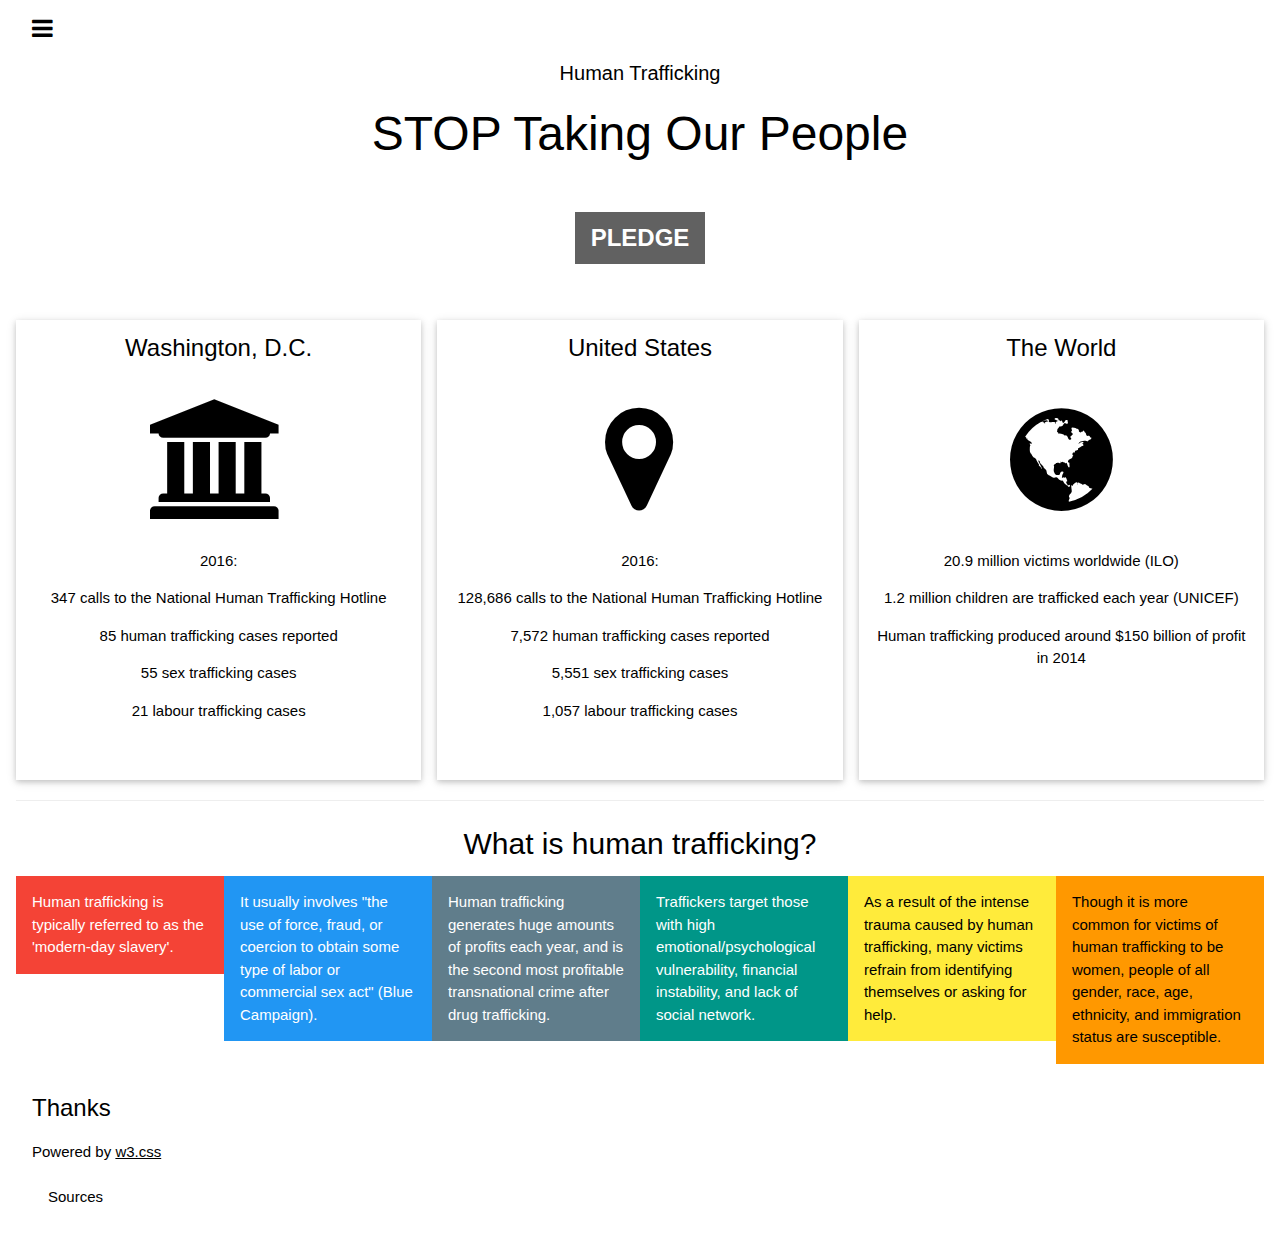
==== startbootstrap-modern-business-gh-pages/index.html @ b5eebe73 "Update index.html" ====
<!DOCTYPE html>
<html>
<title>S.T.O.P</title>
<meta charset="UTF-8">
<meta name="viewport" content="width=device-width, initial-scale=1">
<link rel="stylesheet" href="https://www.w3schools.com/w3css/4/w3.css">
<link rel="stylesheet" href="https://www.w3schools.com/lib/w3-theme-black.css">
<link rel="stylesheet" href="https://cdnjs.cloudflare.com/ajax/libs/font-awesome/4.3.0/css/font-awesome.min.css">
<body>

<!-- Side Navigation -->
<nav class="w3-sidebar w3-bar-block w3-card-2 w3-animate-left w3-center" style="display:none" id="mySidebar">
  <h1 class="w3-xxxlarge w3-text-theme">Side Navigation</h1>
  <button class="w3-bar-item w3-button" onclick="w3_close()">Close <i class="fa fa-remove"></i></button>
  <a href="#" class="w3-bar-item w3-button">Link 1</a>
  <a href="#" class="w3-bar-item w3-button">Link 2</a>
  <a href="#" class="w3-bar-item w3-button">Link 3</a>
  <a href="#" class="w3-bar-item w3-button">Link 4</a>
</nav>

<!-- Header -->
<header class="w3-container w3-theme w3-padding" id="myHeader">
  <i onclick="w3_open()" class="fa fa-bars w3-xlarge w3-button w3-theme"></i> 
  <div class="w3-center">
  <h4>Human Trafficking</h4>
  <h1 class="w3-xxxlarge w3-animate-bottom">STOP Taking Our People</h1>
      <div class="w3-padding-32">
      <button class="w3-btn w3-xlarge w3-dark-grey w3-hover-light-grey" onclick="document.getElementById('id01').style.display='block'" style="font-weight:900;">PLEDGE</button>
    </div>
  </div>
</header>

<!-- Modal -->
<div id="id01" class="w3-modal">
    <div class="w3-modal-content w3-card-4 w3-animate-top">
      <header class="w3-container w3-theme-l1"> 
        <span onclick="document.getElementById('id01').style.display='none'"
        class="w3-button w3-display-topright">×</span>
        <h4>Pledge to the cause!</h4>
      </header>
      <div class="w3-padding">
        <p>By clicking this button you pledge to be aware of, and an advocate for the issue of human trafficking in D.C. </p>
        <body>
    <script type="text/javascript">
    var clicks = 0;
    function onClick() {
        clicks += 1;
        document.getElementById("clicks").innerHTML = clicks;
    };
    </script>
    <button type="button" onClick="onClick()"><a>Pledge Your Awareness</button></a>
      </div>
      </div>
       <footer class="w3-container w3-theme-l1">
        <p style="text-align: center">Pledges: <a id="clicks">0</a></p>
      </footer>
    </div>
</div>

<div class="w3-row-padding w3-center w3-margin-top">
<div class="w3-third">
  <div class="w3-card-2 w3-container" style="min-height:460px">
  <h3>Washington, D.C.</h3><br>
  <i class="fa fa-institution w3-margin-bottom w3-text-theme" style="font-size:120px"></i>
  <p>2016:<p>
  <p>347 calls to the National Human Trafficking Hotline<p>
  <p>85 human trafficking cases reported<p>
  <p> 55 sex trafficking cases<p>
  <p> 21 labour trafficking cases<p>
  
  
</p>
  </div>
</div>

<div class="w3-third">
  <div class="w3-card-2 w3-container" style="min-height:460px">
  <h3>United States</h3><br>
  <i class="fa fa-map-marker w3-margin-bottom w3-text-theme" style="font-size:120px"></i>
  <p>2016:<p>
 <p>128,686 calls to the National Human Trafficking Hotline</p>
  <p>7,572 human trafficking cases reported</p>
  <p>5,551 sex trafficking cases</p>
  <p>1,057 labour trafficking cases<p>

  </div>
</div>

<div class="w3-third">
  <div class="w3-card-2 w3-container" style="min-height:460px">
  <h3>The World</h3><br>
  <i class="fa fa-globe w3-margin-bottom w3-text-theme" style="font-size:120px"></i>
  <p>20.9 million victims worldwide (ILO)</p>
  <p>1.2 million children are trafficked each year (UNICEF)<p>
  <p>Human trafficking produced around $150 billion of profit in 2014<p>
  
  </div>
</div>
</div>

<div class="w3-container">
<hr>
<div class="w3-center">
  <h2>What is human trafficking?</h2>
</div>

<div class="w3-row">
  <div class="w3-col w3-container m2 w3-red"><p>Human trafficking is typically referred to as the 'modern-day slavery'. </p></div>
  <div class="w3-col w3-container m2 w3-blue"><p>It usually involves "the use of force, fraud, or coercion to obtain some type of 
  labor or commercial sex act" (Blue Campaign).</p></div>
  <div class="w3-col w3-container m2 w3-blue-grey"><p>Human trafficking generates huge amounts of profits each year, and is the second most
  profitable transnational crime after drug trafficking.</p></div>
  <div class="w3-col w3-container m2 w3-teal"><p>Traffickers target those with high emotional/psychological vulnerability, financial instability,
  and lack of social network. </p></div>
  <div class="w3-col w3-container m2 w3-yellow"><p>As a result of the intense trauma caused by human trafficking, many victims refrain from identifying themselves or asking for help.</p></div>
  <div class="w3-col w3-container m2 w3-orange"><p>Though it is more common for victims of human trafficking to be women, people of all gender, race, age, ethnicity, and immigration status are susceptible.</p></div>
</div>
  
<!-- Footer -->
<footer class="w3-container w3-theme-dark w3-padding-16">
  <h3>Thanks</h3>
  <p>Powered by <a href="https://www.w3schools.com/w3css/default.asp" target="_blank">w3.css</a></p>
  <div style="position:relative;bottom:55px;" class="w3-tooltip w3-right">
    <span class="w3-text w3-theme-light w3-padding">Go To Top</span>    
    <a class="w3-text-white" href="#myHeader"><span class="w3-xlarge">
    <i class="fa fa-chevron-circle-up"></i></span></a>
  </div>
  <a href="https://stoptakingourpeople.github.io/stop/startbootstrap-modern-business-gh-pages/index.html" class="w3-btn w3-theme-light" target="_blank">Sources</a>
</footer>
  
  <!--Side Navigation-->
<script>
  function w3_open() {
    var x = document.getElementById("mySidebar");
    x.style.width = "100%";
    x.style.fontSize = "40px";
    x.style.paddingTop = "10%";
    x.style.display = "block";
}
function w3_close() {
    document.getElementById("mySidebar").style.display = "none";
}
  </script>


</body>
</html>
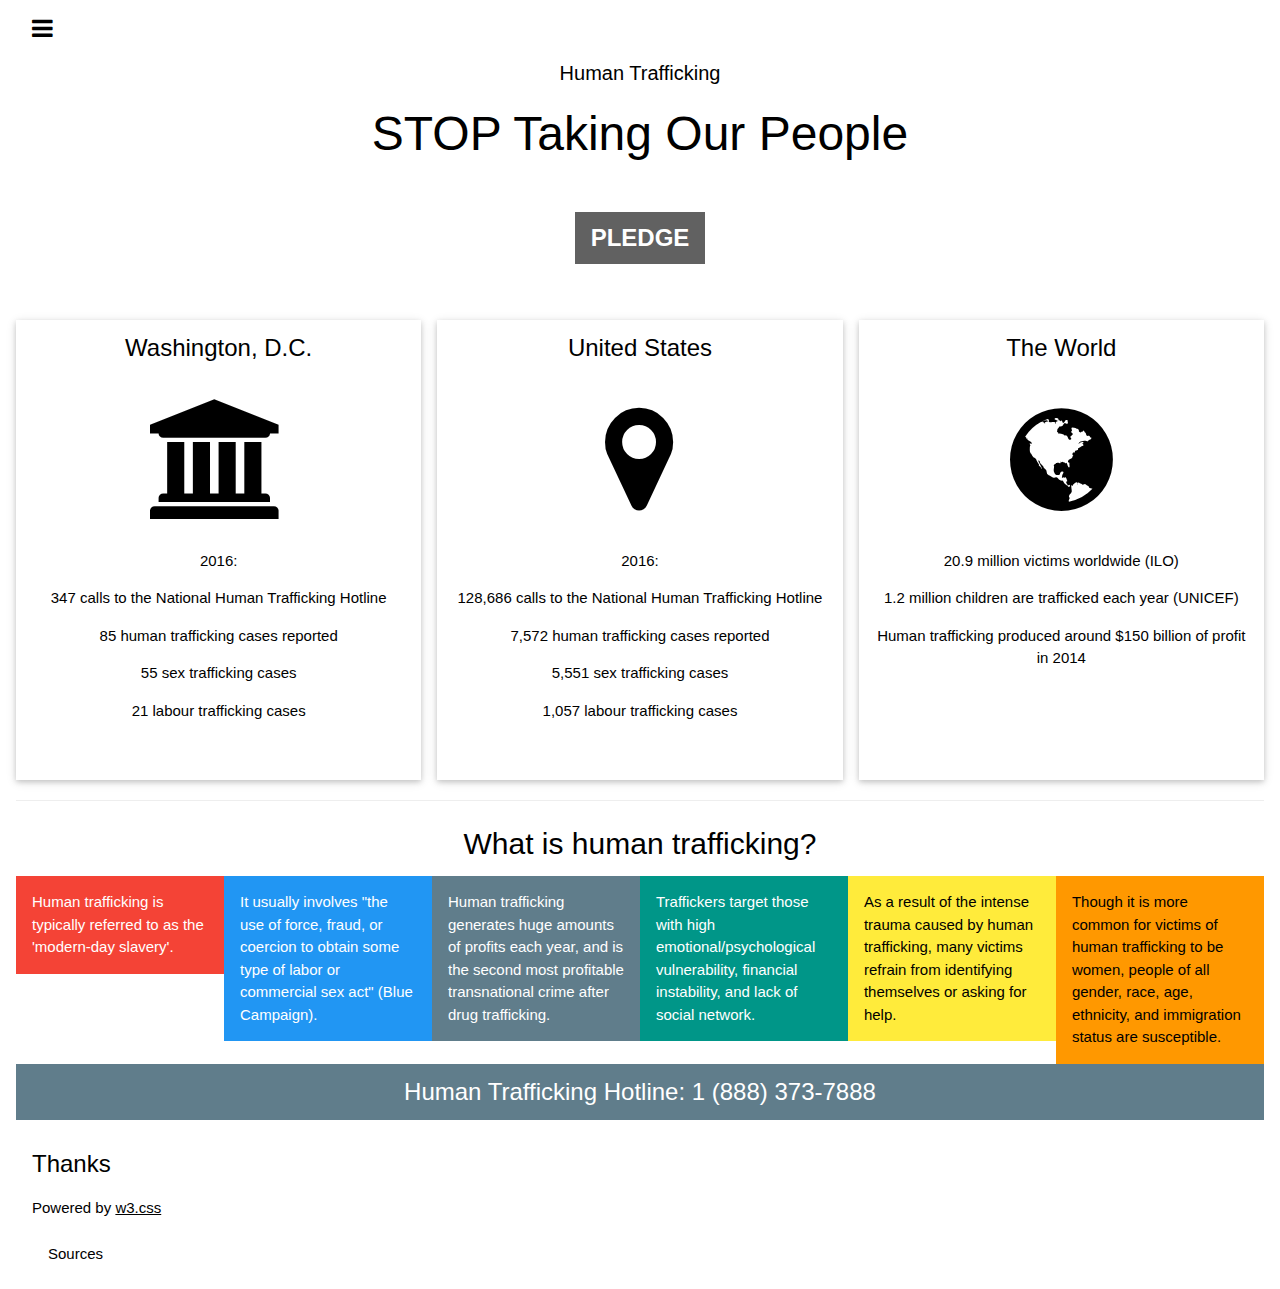
==== commit 0ea64aa2: "Update index.html" ====
--- a/startbootstrap-modern-business-gh-pages/index.html
+++ b/startbootstrap-modern-business-gh-pages/index.html
@@ -116,6 +116,10 @@
   <div class="w3-col w3-container m2 w3-orange"><p>Though it is more common for victims of human trafficking to be women, people of all gender, race, age, ethnicity, and immigration status are susceptible.</p></div>
 </div>
   
+  <header class="w3-container w3-blue-grey">
+  <h3 style="text-align: center">Human Trafficking Hotline: 1 (888) 373-7888</h3>
+</header>
+  
 <!-- Footer -->
 <footer class="w3-container w3-theme-dark w3-padding-16">
   <h3>Thanks</h3>
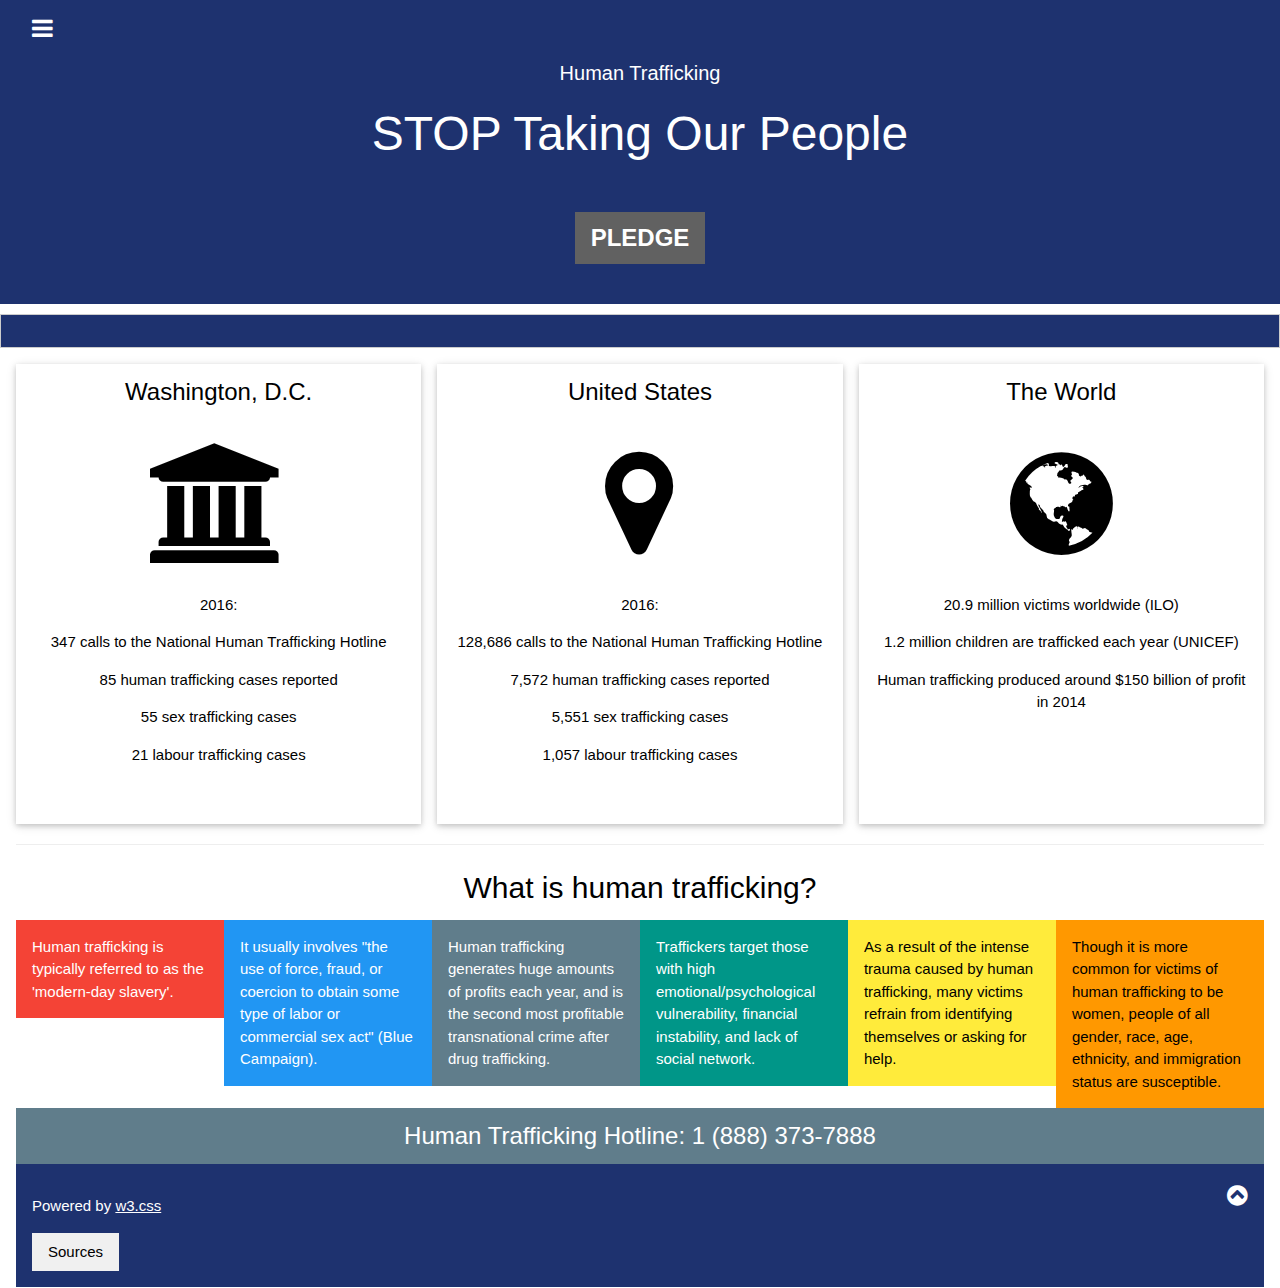
==== commit 3dae19f7: "Update index.html" ====
--- a/startbootstrap-modern-business-gh-pages/index.html
+++ b/startbootstrap-modern-business-gh-pages/index.html
@@ -4,18 +4,18 @@
 <meta charset="UTF-8">
 <meta name="viewport" content="width=device-width, initial-scale=1">
 <link rel="stylesheet" href="https://www.w3schools.com/w3css/4/w3.css">
-<link rel="stylesheet" href="https://www.w3schools.com/lib/w3-theme-black.css">
+<link rel="stylesheet"  type="text/css" href="css/w3.css">
 <link rel="stylesheet" href="https://cdnjs.cloudflare.com/ajax/libs/font-awesome/4.3.0/css/font-awesome.min.css">
 <body>
 
 <!-- Side Navigation -->
 <nav class="w3-sidebar w3-bar-block w3-card-2 w3-animate-left w3-center" style="display:none" id="mySidebar">
-  <h1 class="w3-xxxlarge w3-text-theme">Side Navigation</h1>
   <button class="w3-bar-item w3-button" onclick="w3_close()">Close <i class="fa fa-remove"></i></button>
-  <a href="#" class="w3-bar-item w3-button">Link 1</a>
-  <a href="#" class="w3-bar-item w3-button">Link 2</a>
-  <a href="#" class="w3-bar-item w3-button">Link 3</a>
-  <a href="#" class="w3-bar-item w3-button">Link 4</a>
+  <a href="https://stoptakingourpeople.github.io/stop/startbootstrap-modern-business-gh-pages/index.html" class="w3-bar-item w3-button">Home</a>
+  <a href="https://stoptakingourpeople.github.io/stop/startbootstrap-modern-business-gh-pages/about.html" class="w3-bar-item w3-button">About</a>
+  <a href="https://stoptakingourpeople.github.io/stop/startbootstrap-modern-business-gh-pages/information.html" class="w3-bar-item w3-button">Information</a>
+  <a href="https://stoptakingourpeople.github.io/stop/startbootstrap-modern-business-gh-pages/stories.html" class="w3-bar-item w3-button">Stories</a>
+  <a href="https://stoptakingourpeople.github.io/stop/startbootstrap-modern-business-gh-pages/assistance.html" class="w3-bar-item w3-button">Assistance</a>
 </nav>
 
 <!-- Header -->
@@ -56,6 +56,22 @@
       </footer>
     </div>
 </div>
+  
+<!---------------------------------------------->
+<h2 class="w3-center"></h2>
+<h4 style="text-align:center;Font-size:130%;"></h4>
+
+<div class="w3-border">
+<div class="w3-bar w3-theme">
+  <button class="w3-bar-item w3-button testbtn w3-padding-16" onclick="openCity(event,'Relisha Tenau Rudd')"></button>
+</div>
+
+<div id="" class="w3-container city w3-animate-opacity">
+
+</div>
+
+</div>
+<!------------------------------------------------------>
 
 <div class="w3-row-padding w3-center w3-margin-top">
 <div class="w3-third">
@@ -122,7 +138,7 @@
   
 <!-- Footer -->
 <footer class="w3-container w3-theme-dark w3-padding-16">
-  <h3>Thanks</h3>
+
   <p>Powered by <a href="https://www.w3schools.com/w3css/default.asp" target="_blank">w3.css</a></p>
   <div style="position:relative;bottom:55px;" class="w3-tooltip w3-right">
     <span class="w3-text w3-theme-light w3-padding">Go To Top</span>    
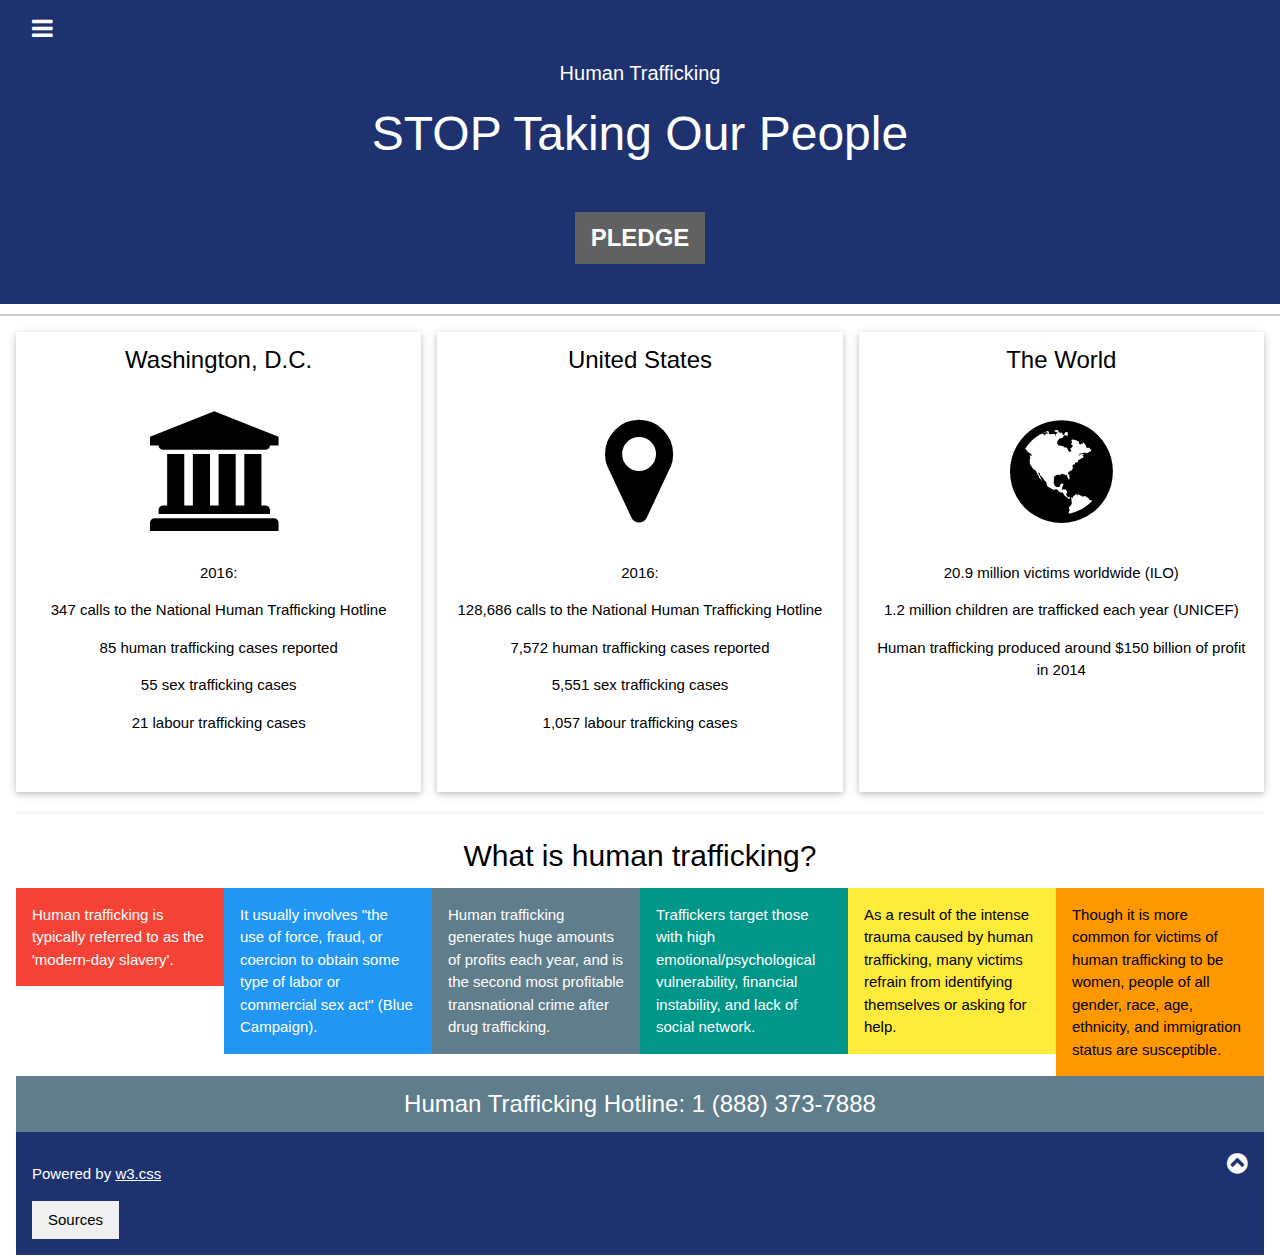
==== commit fed005a2: "Update index.html" ====
--- a/startbootstrap-modern-business-gh-pages/index.html
+++ b/startbootstrap-modern-business-gh-pages/index.html
@@ -63,7 +63,7 @@
 
 <div class="w3-border">
 <div class="w3-bar w3-theme">
-  <button class="w3-bar-item w3-button testbtn w3-padding-16" onclick="openCity(event,'Relisha Tenau Rudd')"></button>
+ 
 </div>
 
 <div id="" class="w3-container city w3-animate-opacity">
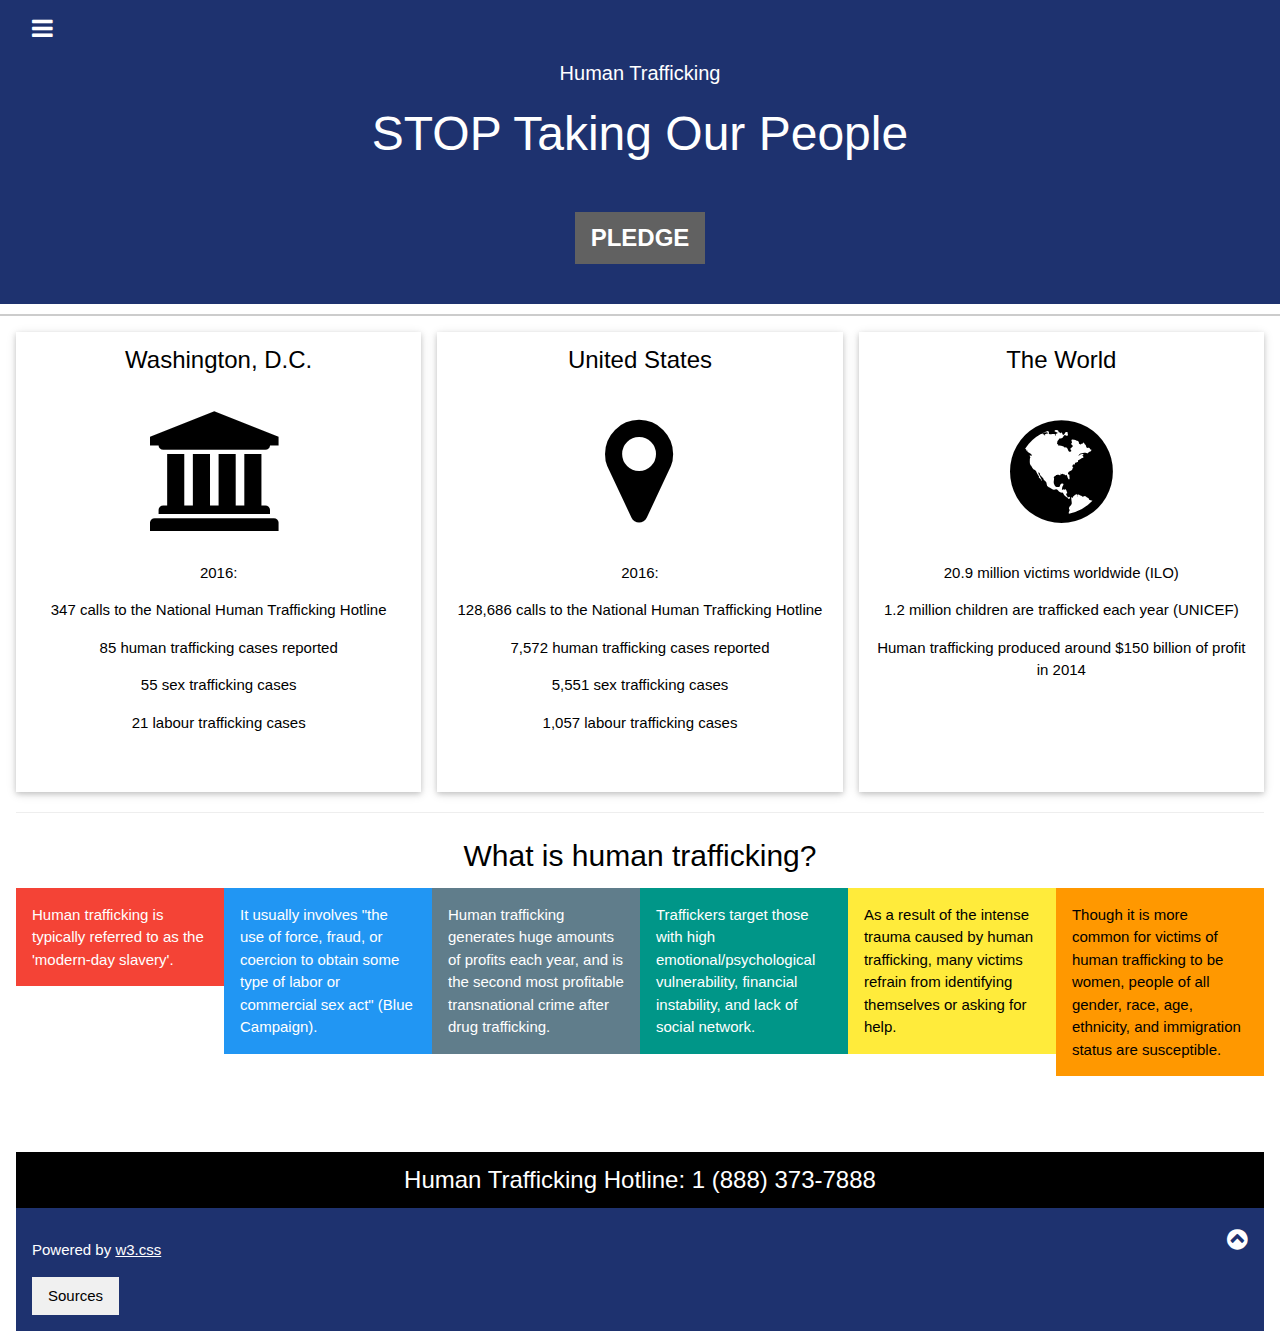
==== commit 1fe0519c: "Update index.html" ====
--- a/startbootstrap-modern-business-gh-pages/index.html
+++ b/startbootstrap-modern-business-gh-pages/index.html
@@ -120,7 +120,7 @@
   <h2>What is human trafficking?</h2>
 </div>
 
-<div class="w3-row">
+<div class="w3-row padding">
   <div class="w3-col w3-container m2 w3-red"><p>Human trafficking is typically referred to as the 'modern-day slavery'. </p></div>
   <div class="w3-col w3-container m2 w3-blue"><p>It usually involves "the use of force, fraud, or coercion to obtain some type of 
   labor or commercial sex act" (Blue Campaign).</p></div>
@@ -132,7 +132,13 @@
   <div class="w3-col w3-container m2 w3-orange"><p>Though it is more common for victims of human trafficking to be women, people of all gender, race, age, ethnicity, and immigration status are susceptible.</p></div>
 </div>
   
-  <header class="w3-container w3-blue-grey">
+ <style>
+   div.padding {
+    padding-bottom: 2cm;
+   }
+  </style>
+  
+  <header class="w3-container w3-black">
   <h3 style="text-align: center">Human Trafficking Hotline: 1 (888) 373-7888</h3>
 </header>
   
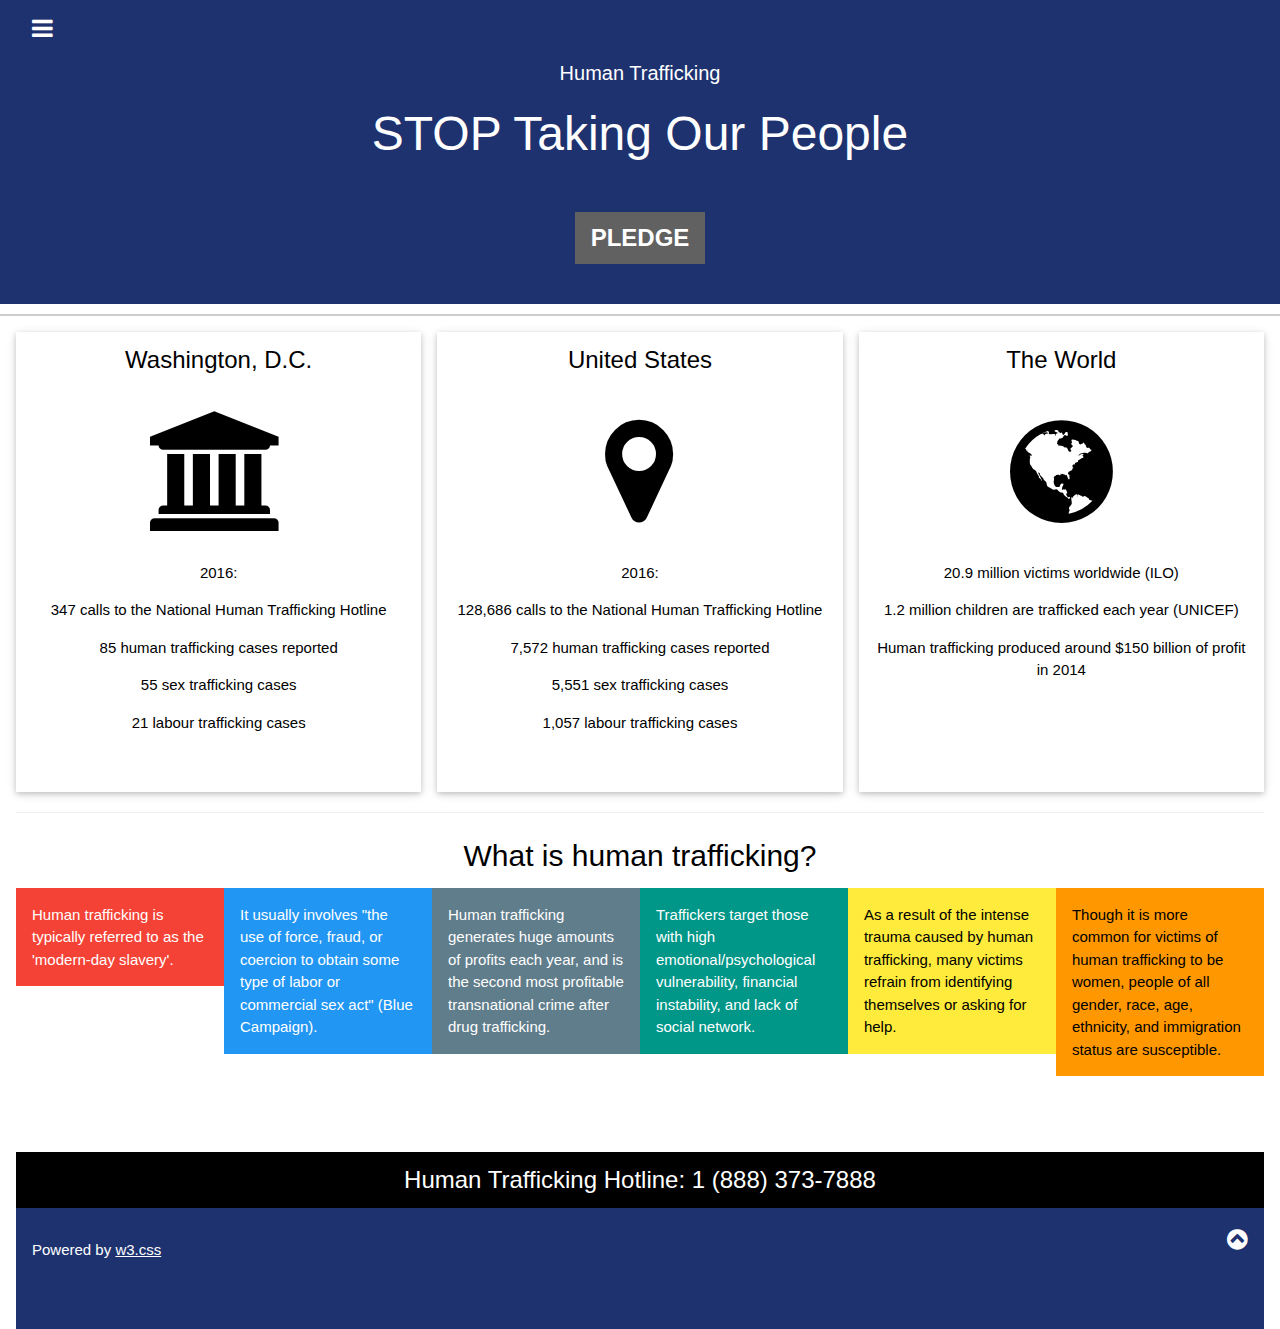
==== commit 48ce25d6: "Update index.html" ====
--- a/startbootstrap-modern-business-gh-pages/index.html
+++ b/startbootstrap-modern-business-gh-pages/index.html
@@ -151,7 +151,6 @@
     <a class="w3-text-white" href="#myHeader"><span class="w3-xlarge">
     <i class="fa fa-chevron-circle-up"></i></span></a>
   </div>
-  <a href="https://stoptakingourpeople.github.io/stop/startbootstrap-modern-business-gh-pages/index.html" class="w3-btn w3-theme-light" target="_blank">Sources</a>
 </footer>
   
   <!--Side Navigation-->
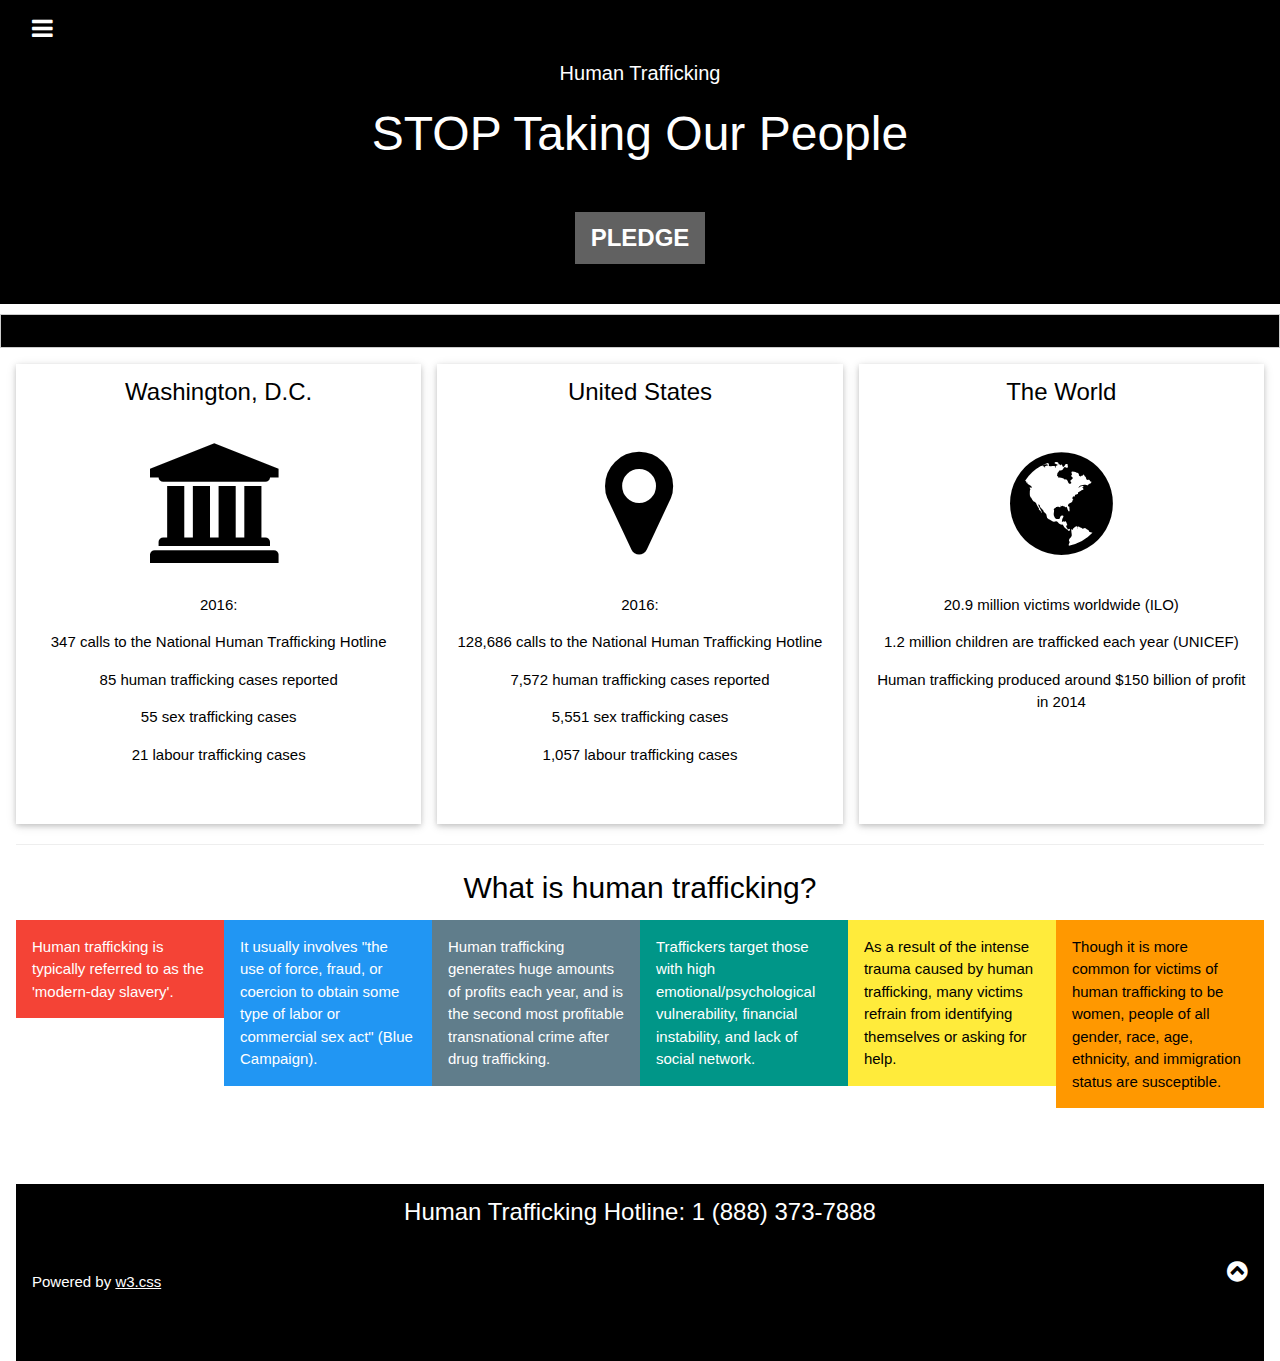
==== commit 4a0ba479: "Update index.html" ====
--- a/startbootstrap-modern-business-gh-pages/index.html
+++ b/startbootstrap-modern-business-gh-pages/index.html
@@ -25,45 +25,18 @@
   <h4>Human Trafficking</h4>
   <h1 class="w3-xxxlarge w3-animate-bottom">STOP Taking Our People</h1>
       <div class="w3-padding-32">
-      <button class="w3-btn w3-xlarge w3-dark-grey w3-hover-light-grey" onclick="document.getElementById('id01').style.display='block'" style="font-weight:900;">PLEDGE</button>
+      <a href='https://www.unicefusa.org/pledgetoendtrafficking' button class="w3-btn w3-xlarge w3-dark-grey w3-hover-light-grey" style="font-weight:900;" target="_blank"> PLEDGE</a>
     </div>
   </div>
 </header>
-
-<!-- Modal -->
-<div id="id01" class="w3-modal">
-    <div class="w3-modal-content w3-card-4 w3-animate-top">
-      <header class="w3-container w3-theme-l1"> 
-        <span onclick="document.getElementById('id01').style.display='none'"
-        class="w3-button w3-display-topright">×</span>
-        <h4>Pledge to the cause!</h4>
-      </header>
-      <div class="w3-padding">
-        <p>By clicking this button you pledge to be aware of, and an advocate for the issue of human trafficking in D.C. </p>
-        <body>
-    <script type="text/javascript">
-    var clicks = 0;
-    function onClick() {
-        clicks += 1;
-        document.getElementById("clicks").innerHTML = clicks;
-    };
-    </script>
-    <button type="button" onClick="onClick()"><a>Pledge Your Awareness</button></a>
-      </div>
-      </div>
-       <footer class="w3-container w3-theme-l1">
-        <p style="text-align: center">Pledges: <a id="clicks">0</a></p>
-      </footer>
-    </div>
-</div>
   
-<!---------------------------------------------->
+<!-------------------------------------------------------------------------------------A---------------------------------------------->
 <h2 class="w3-center"></h2>
 <h4 style="text-align:center;Font-size:130%;"></h4>
 
 <div class="w3-border">
 <div class="w3-bar w3-theme">
- 
+  <button class="w3-bar-item w3-button testbtn w3-padding-16" onclick="openCity(event,'')"></button>
 </div>
 
 <div id="" class="w3-container city w3-animate-opacity">
@@ -71,7 +44,10 @@
 </div>
 
 </div>
-<!------------------------------------------------------>
+
+
+<!-------------------------------------------------------------------------------------A---------------------------------------------->
+ 
 
 <div class="w3-row-padding w3-center w3-margin-top">
 <div class="w3-third">
